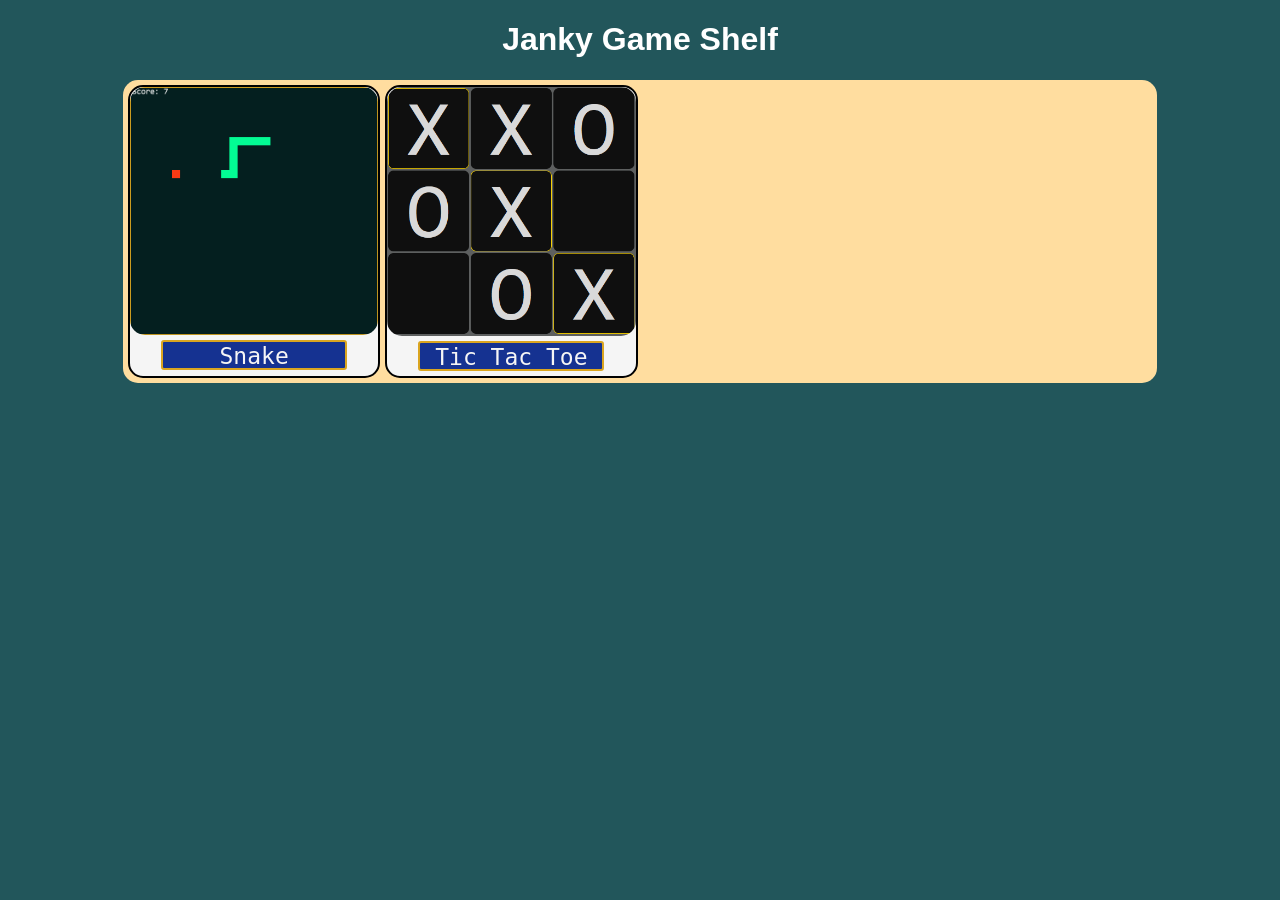
==== index.html @ 44b10890 "Add first files Add main page, snake game and tic-tac-toe game." ====
<!DOCTYPE html>
<html lang="en">
<head>
    <meta charset="UTF-8">
    <meta name="viewport" content="width=device-width, initial-scale=1.0">
    <title>Janky Game Shelf</title>
    <link rel="stylesheet" href="styles.css">
</head>
<body>
    <h1 id="title">Janky Game Shelf</h1>
    <div id="container">
        <div class="game-cards">
            <img src="./snakeGame/assets/snakeSShot.png" alt="snake game">
            <a href="./snakeGame/index.html">
                <button class="card-btn">Snake</button>
            </a>
        </div>
        <div class="game-cards">
            <img src="./ticTacToe/assets/ticTacToeSShot.png" alt="tic tac toe">
            <a href="./ticTacToe/index.html">
                <button class="card-btn">Tic Tac Toe</button>
            </a>
        </div>
    </div>
</body>
</html>
---- styles.css ----
html {
    box-sizing: border-box;
    height: 100%;
}

body {
    margin: 0;
    background: hsl(185.3, 45.6%, 24.5%);
}

#title {
    color: rgb(255, 255, 255);
    font-family: Helvetica, sans-serif;
    text-align: center;
}

#container {
    display: grid;
    grid-template-columns: repeat(4, minmax(0, 1fr));
    gap: 5px;
    width: 80vw;
    background: rgb(255, 221, 159);
    border-radius: 15px;
    margin: auto;
    padding: 5px;
}

.game-cards {
    display: flex;
    flex-direction: column;
    background-color: whitesmoke;
    border-radius: 15px;
    text-align: center;
    border: 2px solid #000;
}

.game-cards img {
    border-radius: 15px;
}

.card-btn {
    border: 2px solid goldenrod;
    border-radius: 3px;
    background-color: #153291;
    color: whitesmoke;
    width: 75%;
    height: 30px;
    margin: 5px;
    font-size: 23px;
    font-family: monospace, Arial, Helvetica, sans-serif;
    cursor: pointer;
}

.card-btn:hover {
    border-color: hsl(43, 74%, 55%);
    background-color: hsl(226, 75%, 39%);
    color: hsl(0, 0%, 100%);
}

.card-btn:active {
    border-color: hsl(43, 74%, 45%);
    background-color: hsl(226, 75%, 25%);
    color: hsl(0, 0%, 92%);
}

@media (max-width: 600px) {
    #container {
        width: 90%;
        grid-template-columns: repeat(2, minmax(0, 1fr));
    }

    .card-btn {
        font-size: 18px;
    }
}
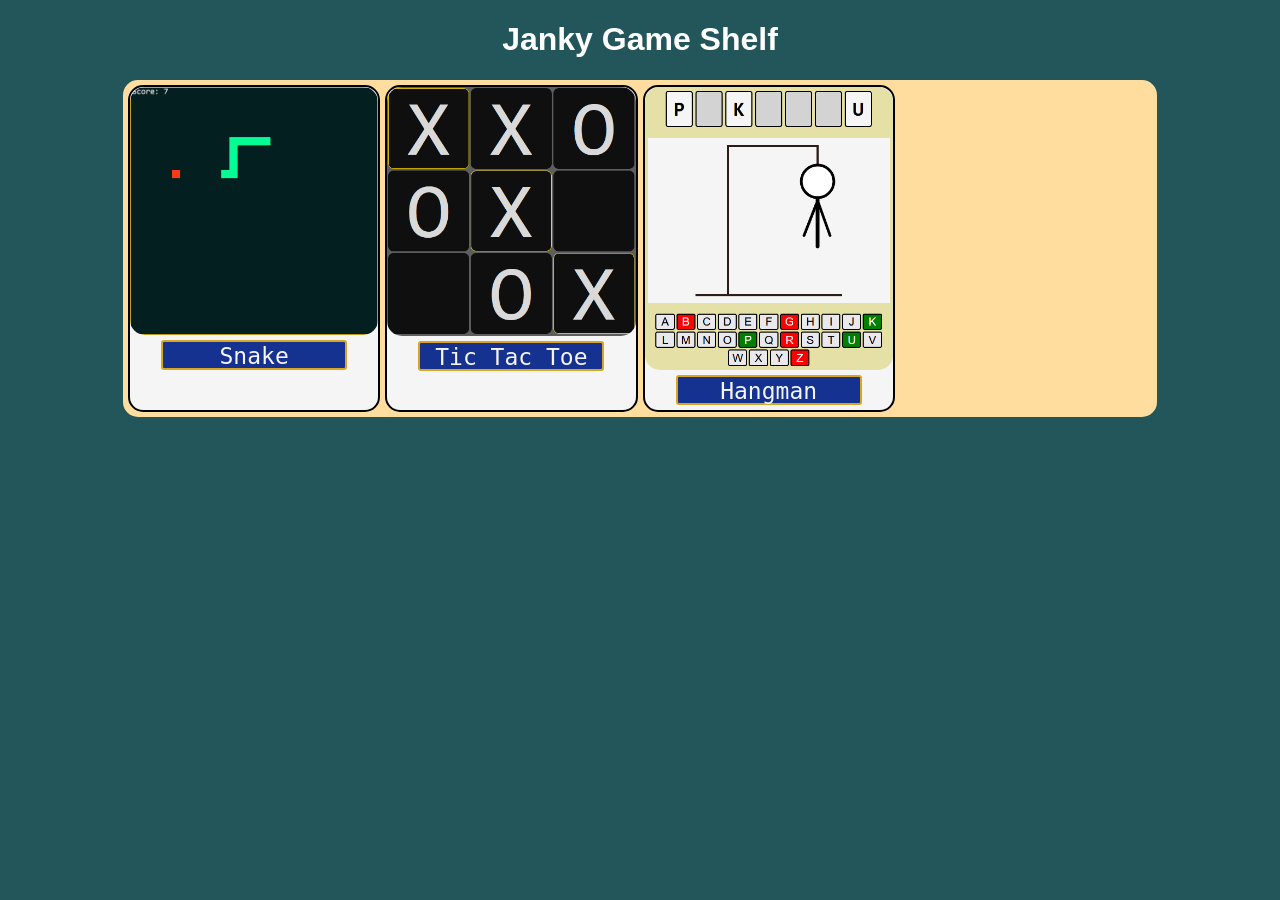
==== commit ddf1eb8e: "Add hangman option in main screen" ====
--- a/index.html
+++ b/index.html
@@ -21,6 +21,12 @@
                 <button class="card-btn">Tic Tac Toe</button>
             </a>
         </div>
+        <div class="game-cards">
+            <img src="./hangman/assets/hangmanSShot.png" alt="hangman">
+            <a href="./hangman/index.html">
+                <button class="card-btn">Hangman</button>
+            </a>
+        </div>
     </div>
 </body>
-</html>+</html>
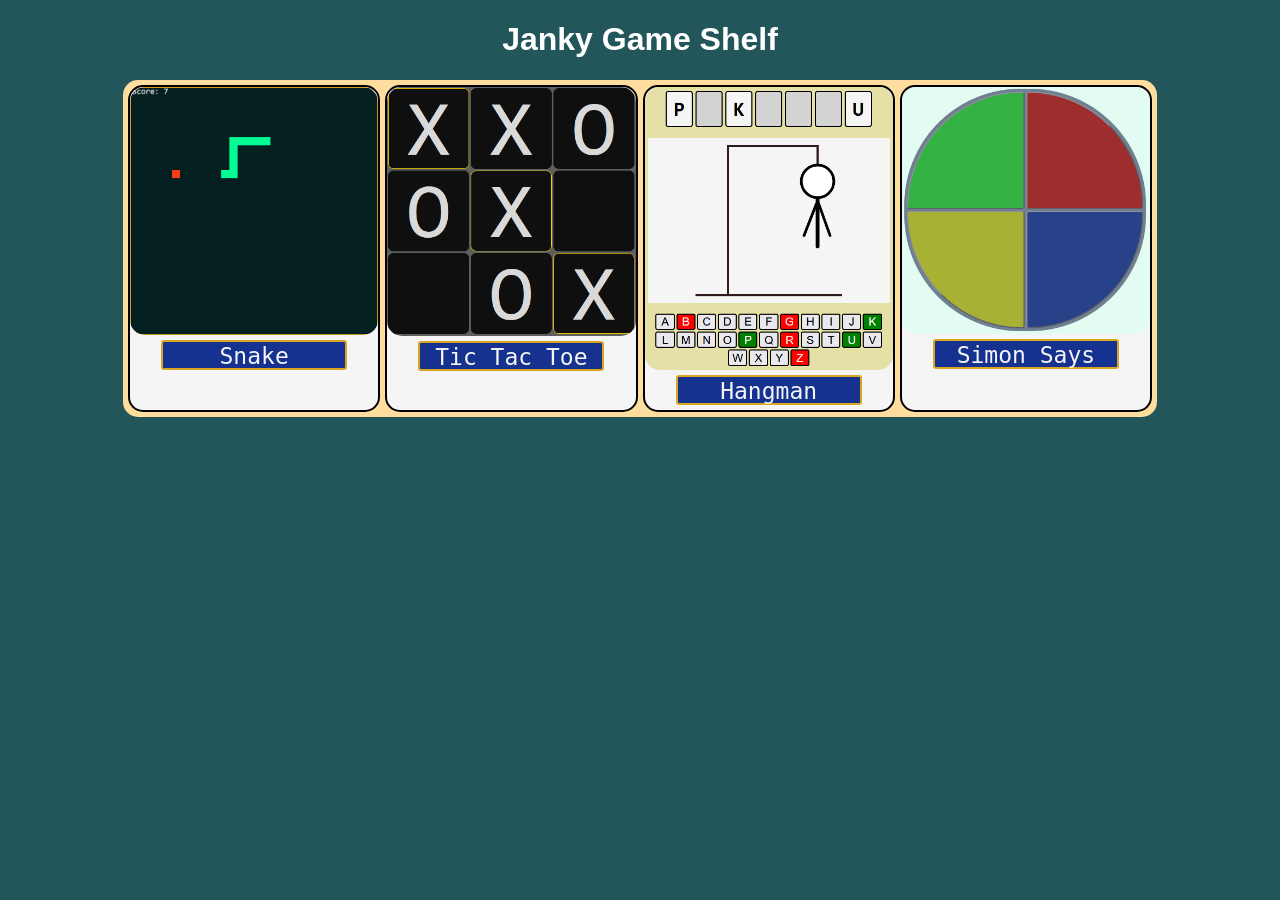
==== commit 19f6e693: "Update index.html after adding Simon Says" ====
--- a/index.html
+++ b/index.html
@@ -27,6 +27,12 @@
                 <button class="card-btn">Hangman</button>
             </a>
         </div>
+        <div class="game-cards">
+            <img src="./simonSays/assets/simonSShot.png" alt="simon says">
+            <a href="./simonSays/index.html">
+                <button class="card-btn">Simon Says</button>
+            </a>
+        </div>
     </div>
 </body>
 </html>
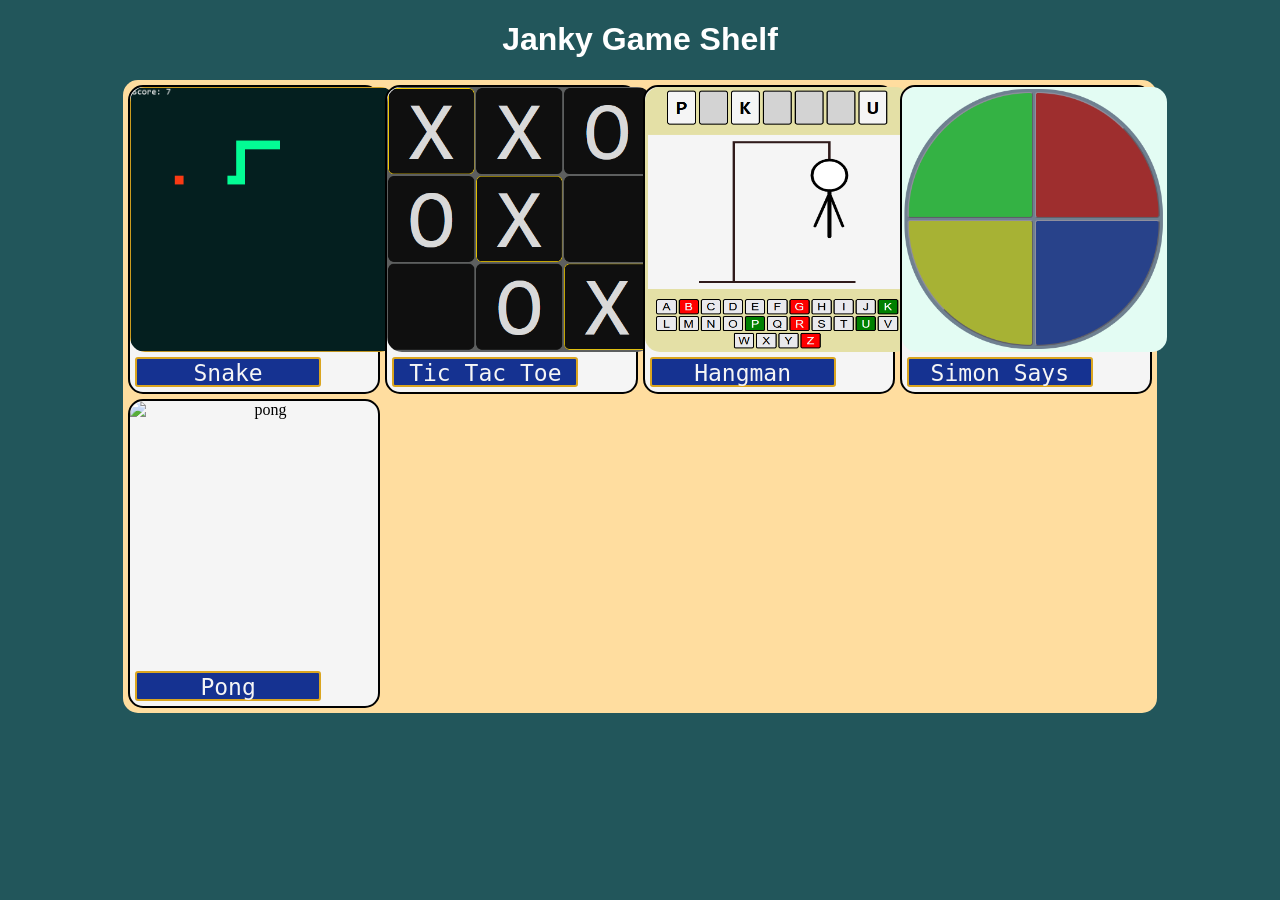
==== commit 4bbf5dd9: "Add link to Pong game and update buttons Pong game was added and now the buttons aren't wrapped in a" ====
--- a/index.html
+++ b/index.html
@@ -11,27 +11,23 @@
     <div id="container">
         <div class="game-cards">
             <img src="./snakeGame/assets/snakeSShot.png" alt="snake game">
-            <a href="./snakeGame/index.html">
-                <button class="card-btn">Snake</button>
-            </a>
+            <button class="card-btn" onclick="window.location.href='./snakeGame/index.html';">Snake</button>
         </div>
         <div class="game-cards">
             <img src="./ticTacToe/assets/ticTacToeSShot.png" alt="tic tac toe">
-            <a href="./ticTacToe/index.html">
-                <button class="card-btn">Tic Tac Toe</button>
-            </a>
+            <button class="card-btn" onclick="window.location.href='./ticTacToe/index.html';">Tic Tac Toe</button>
         </div>
         <div class="game-cards">
             <img src="./hangman/assets/hangmanSShot.png" alt="hangman">
-            <a href="./hangman/index.html">
-                <button class="card-btn">Hangman</button>
-            </a>
+            <button class="card-btn" onclick="window.location.href='./hangman/index.html';">Hangman</button>
         </div>
         <div class="game-cards">
             <img src="./simonSays/assets/simonSShot.png" alt="simon says">
-            <a href="./simonSays/index.html">
-                <button class="card-btn">Simon Says</button>
-            </a>
+            <button class="card-btn" onclick="window.location.href='./simonSays/index.html';">Simon Says</button>
+        </div>
+        <div class="game-cards">
+            <img src="./pong/assets/pongSShot.png" alt="pong">
+            <button class="card-btn" onclick="window.location.href='./pong/index.html';">Pong</button>
         </div>
     </div>
 </body>
--- a/styles.css
+++ b/styles.css
@@ -35,6 +35,8 @@
 }
 
 .game-cards img {
+    height: 265px;
+    width: 265px;
     border-radius: 15px;
 }
 
@@ -72,4 +74,9 @@
     .card-btn {
         font-size: 18px;
     }
-}+
+    .game-cards img {
+        height: 155px;
+        width: 155px;
+    }
+}
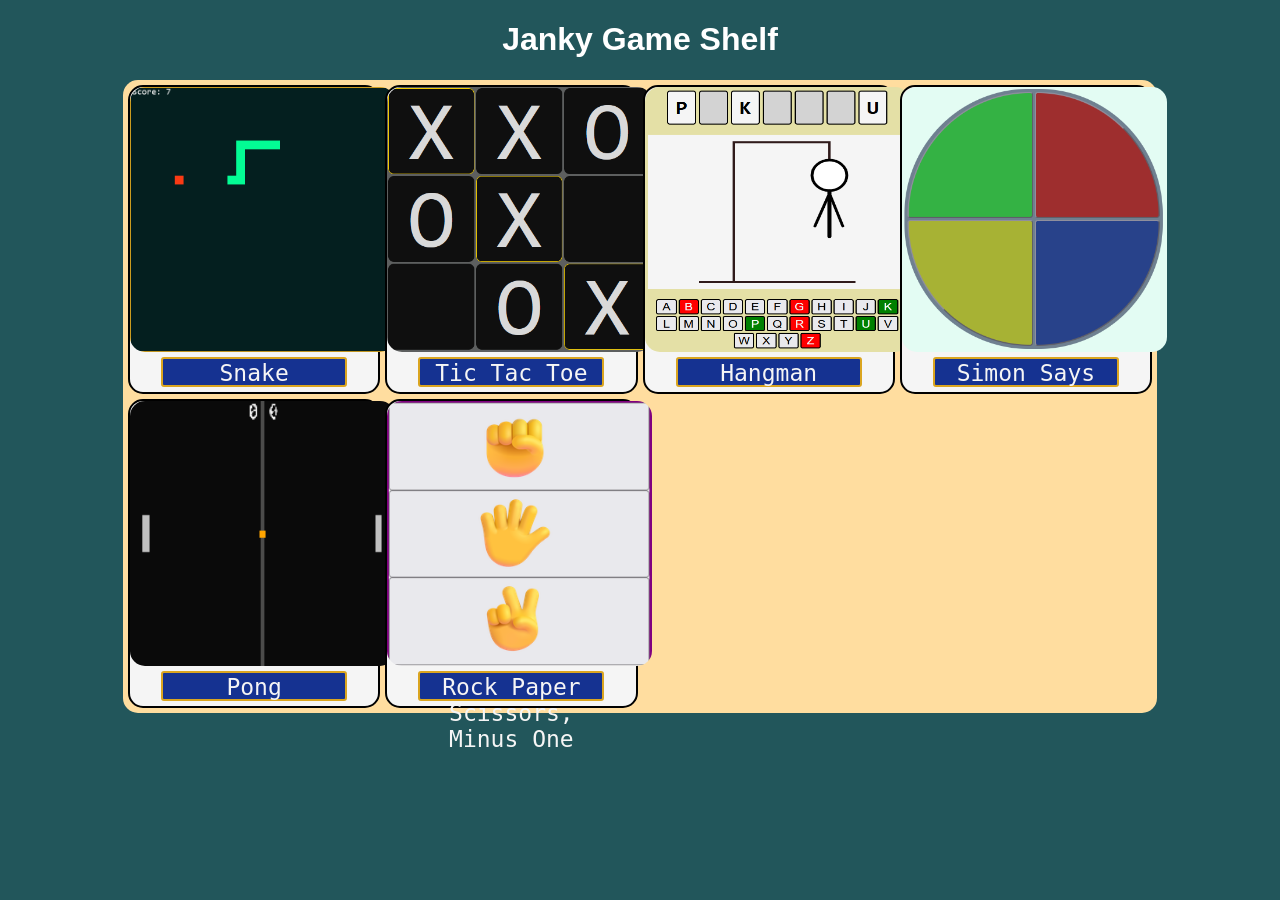
==== commit f9011a6e: "Add new game card" ====
--- a/index.html
+++ b/index.html
@@ -29,6 +29,12 @@
             <img src="./pong/assets/pongSShot.png" alt="pong">
             <button class="card-btn" onclick="window.location.href='./pong/index.html';">Pong</button>
         </div>
+        <div class="game-cards">
+            <img src="./RPSminusOne/assets/RpsSShot.png" alt="rock paper scissors minus one">
+            <button class="card-btn" onclick="window.location.href='./RPSminusOne/index.html';">
+                Rock Paper Scissors, Minus One
+            </button>
+        </div>
     </div>
 </body>
 </html>
--- a/styles.css
+++ b/styles.css
@@ -47,7 +47,7 @@
     color: whitesmoke;
     width: 75%;
     height: 30px;
-    margin: 5px;
+    margin: 5px auto;
     font-size: 23px;
     font-family: monospace, Arial, Helvetica, sans-serif;
     cursor: pointer;
